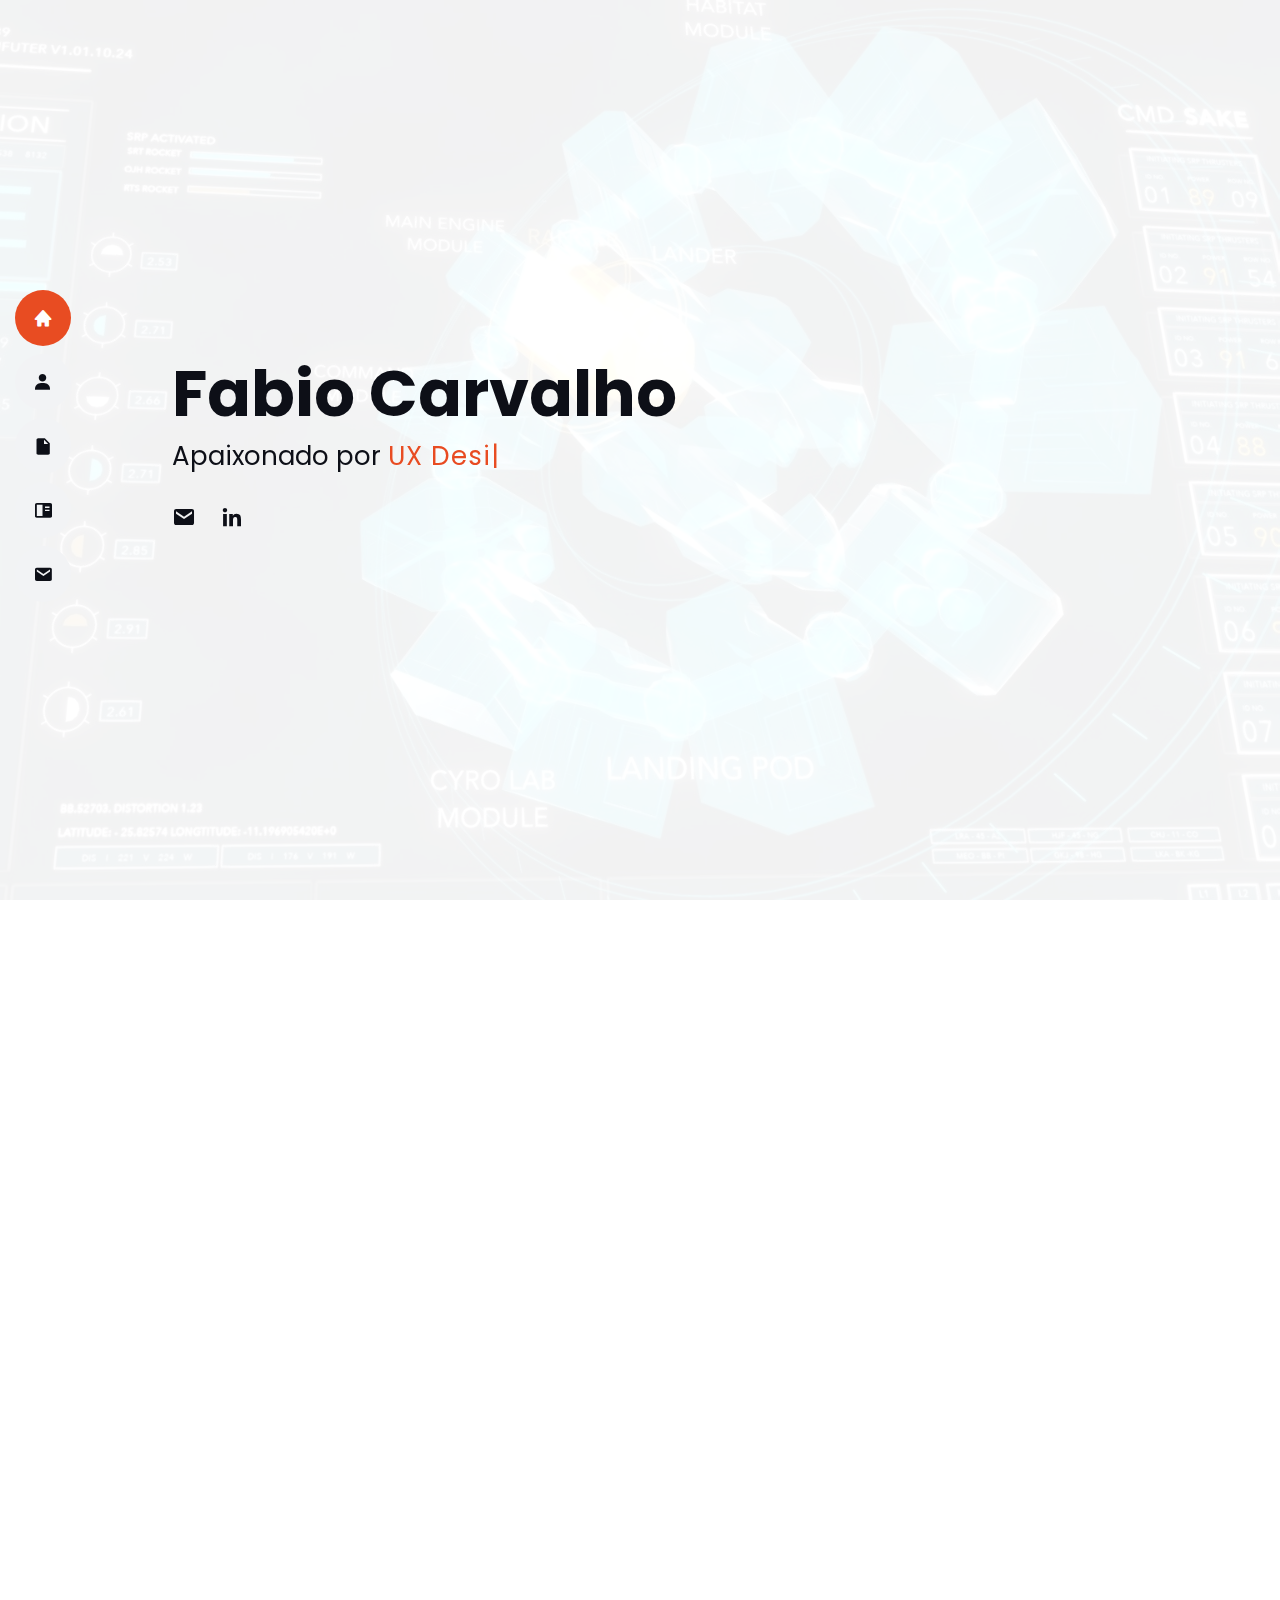
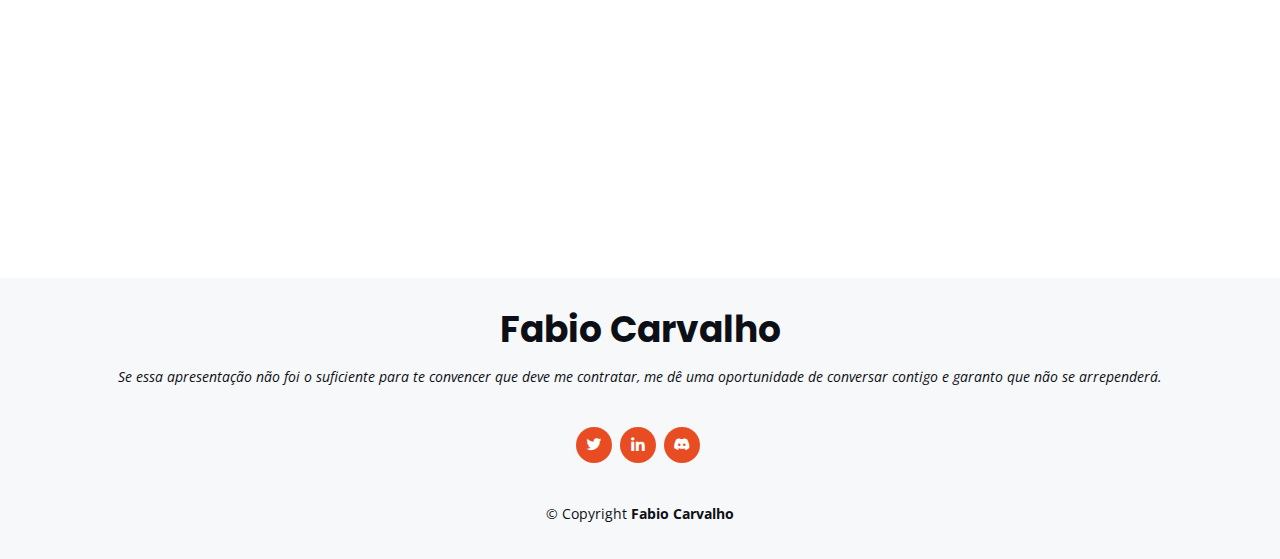
==== index.html @ 5e7b72d7 "Update 2" ====
<!DOCTYPE html>
<html lang="pt">

<head>
  <meta charset="utf-8">
  <meta content="width=device-width, initial-scale=1.0" name="viewport">

  <title>Portfolio - Fabio Carvalho</title>
  <meta content="" name="description">
  <meta content="" name="keywords">

  <!-- Favicons -->
  <link href="assets/img/favicon.png" rel="icon">

  <!-- Google Fonts -->
  <link href="https://fonts.googleapis.com/css?family=Open+Sans:300,300i,400,400i,600,600i,700,700i|Raleway:300,300i,400,400i,500,500i,600,600i,700,700i|Poppins:300,300i,400,400i,500,500i,600,600i,700,700i" rel="stylesheet">

  <!-- Vendor CSS Files -->
  <link href="assets/vendor/aos/aos.css" rel="stylesheet">
  <link href="assets/vendor/bootstrap/css/bootstrap.min.css" rel="stylesheet">
  <link href="assets/vendor/bootstrap-icons/bootstrap-icons.css" rel="stylesheet">
  <link href="assets/vendor/boxicons/css/boxicons.min.css" rel="stylesheet">
  <link href="assets/vendor/glightbox/css/glightbox.min.css" rel="stylesheet">
  <link href="assets/vendor/swiper/swiper-bundle.min.css" rel="stylesheet">
  <link href="assets/css/style.css" rel="stylesheet">
</head>

<body>

  <!-- ======= Mobile nav toggle button ======= -->
  <i class="bi bi-list mobile-nav-toggle d-lg-none"></i>
  <!-- ======= Header ======= -->
  <header id="header" class="d-flex flex-column justify-content-center">

    <nav id="navbar" class="navbar nav-menu">
      <ul>
        <li><a href="#hero" class="nav-link scrollto active"><i class='bx bxs-home'></i> <span>Home</span></a></li>
        <li><a href="#about" class="nav-link scrollto"><i class="bx bxs-user"></i> <span>Sobre mim</span></a></li>
        <li><a href="#resume" class="nav-link scrollto"><i class="bx bxs-file-blank"></i> <span>Resumo</span></a></li>
        <li><a href="#portfolio" class="nav-link scrollto"><i class="bx bxs-book-content"></i> <span>Portfolio</span></a></li>
        <li><a href="#contact" class="nav-link scrollto"><i class="bx bxs-envelope"></i> <span>Contato</span></a></li>
      </ul>
    </nav>

  </header>
  <!-- End Header -->

  <!-- ======= Hero Section ======= -->
  <section id="hero" class="d-flex flex-column justify-content-center">
    <div class="container" data-aos="zoom-in" data-aos-delay="100">
      <h1>Fabio Carvalho</h1>
      <p>Apaixonado por <span class="typed" data-typed-items="UX Design, UI Design, Web Design, Design"></span></p>
      <div class="social-links">
        <a href="mailto:fabio.carvalho8@fatec.sp.gov.br" target="_blank" class="mail"><i class='bx bxs-envelope' ></i></a>
        <a href="https://www.linkedin.com/in/fabiocarvajo/" target="_blank" class="linkedin"><i class="bx bxl-linkedin"></i></a>
      </div>
    </div>
  </section>
  <!-- End Hero -->

  <main id="main">

    <!-- ======= About Section ======= -->
    <section id="about" class="about">
      <div class="container" data-aos="fade-up">

        <div class="section-title">
          <h2>Sobre mim</h2>
          <img src="assets/img/profile.jpg" class="profile img-fluid rounded-circle" alt="">
          <p>Tenho 23 anos e sou apaixonado por tecnologia, esportes, esportes eletrônicos e viagens.</p>
        </div>

        <div class="row">
          <div class="col-lg-12 pt-4 pt-lg-0 content">
            <h3>UI/UX Designer & Web Designer.</h3>
            <p class="fst-italic">
              Profissional da área de UI/UX Design com 2 anos de experiência e 5 anos de experiência em Web Design.
            </p>
            <div class="row">
              <div class="col-lg-4">
                <ul>
                  <li><i class="bi bi-chevron-right"></i> <strong>Aniversário:</strong> <span>07 de setembro de 1999</span></li>
                  <li><i class="bi bi-chevron-right"></i> <strong>Website:</strong> <span>www.fabioac.com.br</span></li>
                  <li><i class="bi bi-chevron-right"></i> <strong>Telefone:</strong> <span>+55 13 98208-1352</span></li>
                  <li><i class="bi bi-chevron-right"></i> <strong>Cidade:</strong> <span>Santos, SP</span></li>
                </ul>
              </div>
              <div class="col-lg-4">
                <ul>
                  <li><i class="bi bi-chevron-right"></i> <strong>Idade:</strong> <span>23 anos</span></li>
                  <li><i class="bi bi-chevron-right"></i> <strong>Faculdade:</strong> <span>Análise e Desenvolvimento de Sistemas</span></li>
                  <li><i class="bi bi-chevron-right"></i> <strong>E-mail:</strong> <span>fabio.carvalho8@fatec.sp.gov.br</span></li>
                  <li><i class="bi bi-chevron-right"></i> <strong>Freelance:</strong> <span>Disponível</span></li>
                </ul>
              </div>
              <div class="col-lg-4">
                <ul>
                  <i class="bi bi-chevron-right"></i> <strong>Skills:</strong><span>HTML5, CSS3, Bootstrap, Comunicação Visual, Wireframing, Prototyping, Figma, Photoshop, Unreal Engine, Mockup, User flow, Usabilidade, Metodologias Ágeis.</span><br/><br/>
                  <i class="bi bi-chevron-right"></i> <strong>Soft Skills:</strong><span>Curioso, Empático, Comunicativo, Colaborador, Flexível.</span>
                </ul>
              </div>
            </div>
            <p>
              <b>Curiosidade:</b> Descobri muito cedo meu amor por internet e principalmente por prototipação, meus amigos me lembram até hoje das brincadeiras que fazíamos com papel e caneta onde eu desenhava painéis de jogos, djs e sites para imaginar um cenário onde estávamos no controle desses painéis.
            </p>
          </div>
        </div>

      </div>
    </section>
    <!-- End About Section -->

    <!-- ======= Resume Section ======= -->
    <section id="resume" class="resume">
      <div class="container" data-aos="fade-up">

        <div class="section-title">
          <h2>Resumo</h2>
          <p>Abaixo você verá meu resumo profissional de forma resumida. Mas claro que você pode ver ele de forma completa baixando meu currículo, ou até mesmo vendo a versão web que eu desenvolvi dele. A ideia era criar um site que simulasse um currículo sendo exibido na plataforma Word.</p>
          <button>Baixar Currículo</button><a href=""><i class='bx bx-desktop' ></i> Ver Versão Web</a>
        </div>

        <div class="row">
          <div class="col-lg-6">
            <h3 class="resume-title">Apresentação</h3>
            <div class="resume-item pb-0">
              <h4>Fabio Carvalho</h4>
              <p><em>Desejo atuar como UX/UI Designer em uma empresa onde eu possa participar de projetos cativantes em equipe, podendo agregar com a minha experiência e meu conhecimento na área.</em></p>
              <ul>
                <li>Santos, SP - Brasil</li>
                <li>+55 (13) 98208-1352</li>
                <li>fabio.carvalho8@fatec.sp.gov.br</li>
              </ul>
            </div>

            <h3 class="resume-title">Educação</h3>
            <div class="resume-item">
              <h4>Web Design</h4>
              <h5>2015 - 2018</h5>
              <p><em>Microcamp, Santos - SP</em></p>
              <p>Curso que me introduziu diversos tópicos na adolescência, como HTML, CSS, Photoshop, Javascript, PHP, MySQL e Illustrator. Cheguei a receber o certificado de Melhor Aluno do mês de Setembro de 2017.</p>
            </div>
            <div class="resume-item">
              <h4>Análise e Desenvolvimento de Sistemas</h4>
              <h5>CURSANDO</h5>
              <p><em>FATEC Rubens Lara, Santos - SP</em></p>
              <p>Realizei trabalhos interdisciplinares que foram selecionados para serem apresentados para a Oracle em duas ocasiões diferentes.</p>
            </div>
            <div class="resume-item">
              <h4>Certificado Profissional Google UX Design</h4>
              <h5>CURSANDO</h5>
              <p><em>Google Career Certificates, Coursera</em></p>
              <p>Programa de 6 meses que transmite a concepção de empatia com usuários, definindo as dificuldades e soluções para cada caso apresentado. Introduzindo fundamento de pesquisa de UX e design centrado no usuário, acessibilidade e design equitativo.</p>
            </div>
          </div>
          <div class="col-lg-6">
            <h3 class="resume-title">Experiência Profissional</h3>
            <div class="resume-item">
              <h4>Web Designer Freelancer</h4>
              <h5>2018 - Presente</h5>
              <p><em>Freelance para Empresas Regionais</em></p>
              <ul>
                <li>Projetar e desenvolver layouts atraentes e funcionais para os websites. Disponibilizando wireframes e protótipos iniciais para o cliente.</li>
                <li>Desenvolvimento front-end dos websites. Desenvolvendo a escrita do código HTML, CSS, JavaScript e aplicando os frameworks necessários. </li>
                <li>Desenvolver a responsividade do website utilizando Bootstrap e Media Queries para adaptar o layout e a interface do website, visando maior acessibilidade ao usuário.</li>
                <li>Atualizar o projeto, Redigir textos e fazer manutenções quando pré-acordado com o cliente.</li>
              </ul>
            </div>
            <div class="resume-item">
              <h4>UI/UX Design de Jogos</h4>
              <h5>2021 - 2023</h5>
              <p><em>Pro Soccer Online - Skywall Studios LLC, Estados Unidos</em></p>
              <ul>
                <li>Criar menus, sistemas de navegação e de interação entre o usuário e o jogo, visando dar acesso as principais funções e opções do jogo de forma interativa e atraente.</li>
                <li>Prototipar interfaces e GUIs seguindo conceitos de UX Design usando Figma e Photoshop.</li>
                <li>Participar da equipe de desenvolvimento, aplicando protótipos de interfaces para a interface final pela Unreal Engine.</li>
                <li>Realizei pesquisas com usuários para receber insights sobre suas dores e necessidades, além de fazer análise da concorrência, análise da jornada do usuário e testes de usabilidade.</li>
              </ul>
            </div>
          </div>
        </div>

      </div>
    </section>
    <!-- End Resume Section -->

    <!-- ======= Portfolio Section ======= -->
    <section id="portfolio" class="portfolio section-bg">
      <div class="container" data-aos="fade-up">

        <div class="section-title">
          <h2>Portfolio</h2>
          <p>Abaixo estão alguns dos meus principais projetos desenvolvidos na área de UI/UX Design e Web Design recentemente.</p>
        </div>

        <div class="row">
          <div class="col-lg-12 d-flex justify-content-center" data-aos="fade-up" data-aos-delay="100">
            <ul id="portfolio-flters">
              <li data-filter="*" class="filter-active">Todos</li>
              <li data-filter=".filter-web">Freela</li>
              <li data-filter=".filter-game">Jogos</li>
              <li data-filter=".filter-project">Projetos</li>
            </ul>
          </div>
        </div>

        <div class="row portfolio-container" data-aos="fade-up" data-aos-delay="200">

          <div class="col-lg-4 col-md-6 portfolio-item filter-project">
            <div class="portfolio-wrap">
              <img src="assets/img/portfolio/wise.png" class="img-fluid" alt="">
              <div class="portfolio-info">
                <h4>Wise Your Fit</h4>
                <p>Projeto de Faculdade</p>
                <div class="portfolio-links">
                  <a href="assets/img/portfolio/wise.png" data-gallery="portfolioGallery" class="portfolio-lightbox" title="<b>Wise Your Fit</b><br/> Projeto de aplicativo de academia inteligente selecionado para ser apresentado para a Oracle."><i class="bx bx-plus"></i></a>
                  <a href="portfolio-details.html" class="portfolio-details-lightbox" data-glightbox="type: external" title="Portfolio Details"><i class="bx bx-link"></i></a>
                </div>
              </div>
            </div>
          </div>

          <div class="col-lg-4 col-md-6 portfolio-item filter-web">
            <div class="portfolio-wrap">
              <img src="assets/img/portfolio/empoliga.png" class="img-fluid" alt="">
              <div class="portfolio-info">
                <h4>Empoliga</h4>
                <p>Websites</p>
                <div class="portfolio-links">
                  <a href="assets/img/portfolio/empoliga.png" data-gallery="portfolioGallery" class="portfolio-lightbox" title="<b>Empoliga</b><br/> Website freela para campeonatos semi-profissionais de League of Legends."><i class="bx bx-plus"></i></a>
                  <a href="wise.html" class="portfolio-details-lightbox" data-glightbox="type: external" title="Portfolio Details"><i class="bx bx-link"></i></a>
                </div>
              </div>
            </div>
          </div>

          <div class="col-lg-4 col-md-6 portfolio-item filter-project">
            <div class="portfolio-wrap">
              <img src="assets/img/portfolio/sdl.png" class="img-fluid" alt="">
              <div class="portfolio-info">
                <h4>Seleção de Lendas</h4>
                <p>Projeto Pessoal</p>
                <div class="portfolio-links">
                  <a href="assets/img/portfolio/sdl.png" data-gallery="portfolioGallery" class="portfolio-lightbox" title="<b>Seleção de Lendas</b><br/> BOT para Discord de cards colecionáveis de League of Legends."><i class="bx bx-plus"></i></a>
                  <a href="portfolio-details.html" class="portfolio-details-lightbox" data-glightbox="type: external" title="Portfolio Details"><i class="bx bx-link"></i></a>
                </div>
              </div>
            </div>
          </div>

          <div class="col-lg-4 col-md-6 portfolio-item filter-web">
            <div class="portfolio-wrap">
              <img src="assets/img/portfolio/cavallaro.png" class="img-fluid" alt="">
              <div class="portfolio-info">
                <h4>Cavallaro Studio</h4>
                <p>Websites</p>
                <div class="portfolio-links">
                  <a href="assets/img/portfolio/cavallaro.png" data-gallery="portfolioGallery" class="portfolio-lightbox" title="<b>Cavallaro Studio</b><br/> Website desenvolvido para estúdio de tatuagem profissional e conceituado na cidade de Santos."><i class="bx bx-plus"></i></a>
                  <a href="portfolio-details.html" class="portfolio-details-lightbox" data-glightbox="type: external" title="Portfolio Details"><i class="bx bx-link"></i></a>
                </div>
              </div>
            </div>
          </div>

          <div class="col-lg-4 col-md-6 portfolio-item filter-game">
            <div class="portfolio-wrap">
              <img src="assets/img/portfolio/pso.png" class="img-fluid" alt="">
              <div class="portfolio-info">
                <h4>Pro Soccer Online</h4>
                <p>Skywall Studios LLC</p>
                <div class="portfolio-links">
                  <a href="assets/img/portfolio/pso.png" data-gallery="portfolioGallery" class="portfolio-lightbox" title="<b>Pro Soccer Online</b><br/> Design de interfaces voltado ao usuário para o jogo Pro Soccer Online da empresa Skywall Studios LLC aplicados diretamente na Unreal Engine. Além também de website, protótipos e pesquisas."><i class="bx bx-plus"></i></a>
                  <a href="portfolio-details.html" class="portfolio-details-lightbox" data-glightbox="type: external" title="Portfolio Details"><i class="bx bx-link"></i></a>
                </div>
              </div>
            </div>
          </div>

          <div class="col-lg-4 col-md-6 portfolio-item filter-project">
            <div class="portfolio-wrap">
              <img src="assets/img/portfolio/write.png" class="img-fluid" alt="">
              <div class="portfolio-info">
                <h4>Write A Class</h4>
                <p>Projeto de Faculdade</p>
                <div class="portfolio-links">
                  <a href="assets/img/portfolio/write.png" data-gallery="portfolioGallery" class="portfolio-lightbox" title="<b>Write A Class</b><br/> Plataforma de ensino online desenvolvida para apresentar como Trabalho de Conclusão da Faculdade. Responsável por todo o Web Design, Front End e prototipação."><i class="bx bx-plus"></i></a>
                  <a href="portfolio-details.html" class="portfolio-details-lightbox" data-glightbox="type: external" title="Portfolio Details"><i class="bx bx-link"></i></a>
                </div>
              </div>
            </div>
          </div>

          <div class="col-lg-4 col-md-6 portfolio-item filter-project filter-game filter-project">
            <div class="portfolio-wrap">
              <img src="assets/img/portfolio/touch.png" class="img-fluid" alt="">
              <div class="portfolio-info">
                <h4>Touch</h4>
                <p>Projeto Pessoal</p>
                <div class="portfolio-links">
                  <a href="assets/img/portfolio/touch.png" data-gallery="portfolioGallery" class="portfolio-lightbox" title="<b>Touch</b><br/> Jogo sendo desenvolvido com amigos. Atualmente desenvolvendo protótipos de interfaces para um jogo mobile."><i class="bx bx-plus"></i></a>
                  <a href="portfolio-details.html" class="portfolio-details-lightbox" data-glightbox="type: external" title="Portfolio Details"><i class="bx bx-link"></i></a>
                </div>
              </div>
            </div>
          </div>

        </div>

      </div>
    </section>
    <!-- End Portfolio Section -->

    <!-- ======= Contact Section ======= -->
    <section id="contact" class="contact">
      <div class="container" data-aos="fade-up">

        <div class="section-title">
          <h2>Entre em Contato</h2>
        </div>

        <div class="row mt-1">

          <div class="col-lg-4">
            <div class="info">
              <div class="address">
                <i class="bi bi-geo-alt"></i>
                <h4>Localização:</h4>
                <p>Santos, SP - Brasil</p>
              </div>

              <div class="email">
                <i class="bi bi-envelope"></i>
                <h4>Email:</h4>
                <p>fabio.carvalho8@fatec.sp.gov.br</p>
              </div>

              <div class="phone">
                <i class="bi bi-phone"></i>
                <h4>Telefone:</h4>
                <p>+55 (13) 98208-1352</p>
              </div>

            </div>

          </div>

          <div class="col-lg-8 mt-5 mt-lg-0">

            <form action="forms/contact.php" method="post" role="form" class="php-email-form">
              <div class="row">
                <div class="col-md-6 form-group">
                  <input type="text" name="name" class="form-control" id="name" placeholder="Seu nome" required>
                </div>
                <div class="col-md-6 form-group mt-3 mt-md-0">
                  <input type="email" class="form-control" name="email" id="email" placeholder="Seu e-mail" required>
              </div>
              <div class="form-group mt-3">
                <input type="text" class="form-control" name="subject" id="subject" placeholder="Título do e-mail" required>
              </div>
              <div class="form-group mt-3">
                <textarea class="form-control" name="message" rows="5" placeholder="Me conta ai vai! Sobre o que quer falar?" required></textarea>
              </div>
              <div class="my-3">
                <div class="loading">Carregando</div>
                <div class="error-message"></div>
                <div class="sent-message">Seu e-mail foi enviado! Obrigado <i class="bx bxs-heart color"></i></div>
              </div>
              <div class="text-center"><button type="submit">Enviar Mensagem</button></div>
            </form>

          </div>

        </div>

      </div>
    </section><!-- End Contact Section -->

  </main><!-- End #main -->

  <!-- ======= Footer ======= -->
  <footer id="footer">
    <div class="container">
      <h3>Fabio Carvalho</h3>
      <p>Se essa apresentação não foi o suficiente para te convencer que deve me contratar, me dê uma oportunidade de conversar contigo e garanto que não se arrependerá.</p>
      <div class="social-links">
        <a href="#" class="twitter"><i class="bx bxl-twitter"></i></a>
        <a href="#" class="linkedin"><i class="bx bxl-linkedin"></i></a>
        <a href="#" class="linkedin"><i class="bx bxl-discord-alt"></i></a>
      </div>
      <div class="copyright">
        &copy; Copyright <strong><span>Fabio Carvalho</span></strong>
      </div>
    </div>
  </footer><!-- End Footer -->

  <div id="preloader"></div>
  <a href="#" class="back-to-top d-flex align-items-center justify-content-center"><i class="bi bi-arrow-up-short"></i></a>

  <!-- Vendor JS Files -->
  <script src="assets/vendor/purecounter/purecounter_vanilla.js"></script>
  <script src="assets/vendor/aos/aos.js"></script>
  <script src="assets/vendor/bootstrap/js/bootstrap.bundle.min.js"></script>
  <script src="assets/vendor/glightbox/js/glightbox.min.js"></script>
  <script src="assets/vendor/isotope-layout/isotope.pkgd.min.js"></script>
  <script src="assets/vendor/swiper/swiper-bundle.min.js"></script>
  <script src="assets/vendor/typed.js/typed.umd.js"></script>
  <script src="assets/vendor/waypoints/noframework.waypoints.js"></script>
  <script src="assets/vendor/php-email-form/validate.js"></script>

  <!-- Template Main JS File -->
  <script src="assets/js/main.js"></script>

</body>

</html>
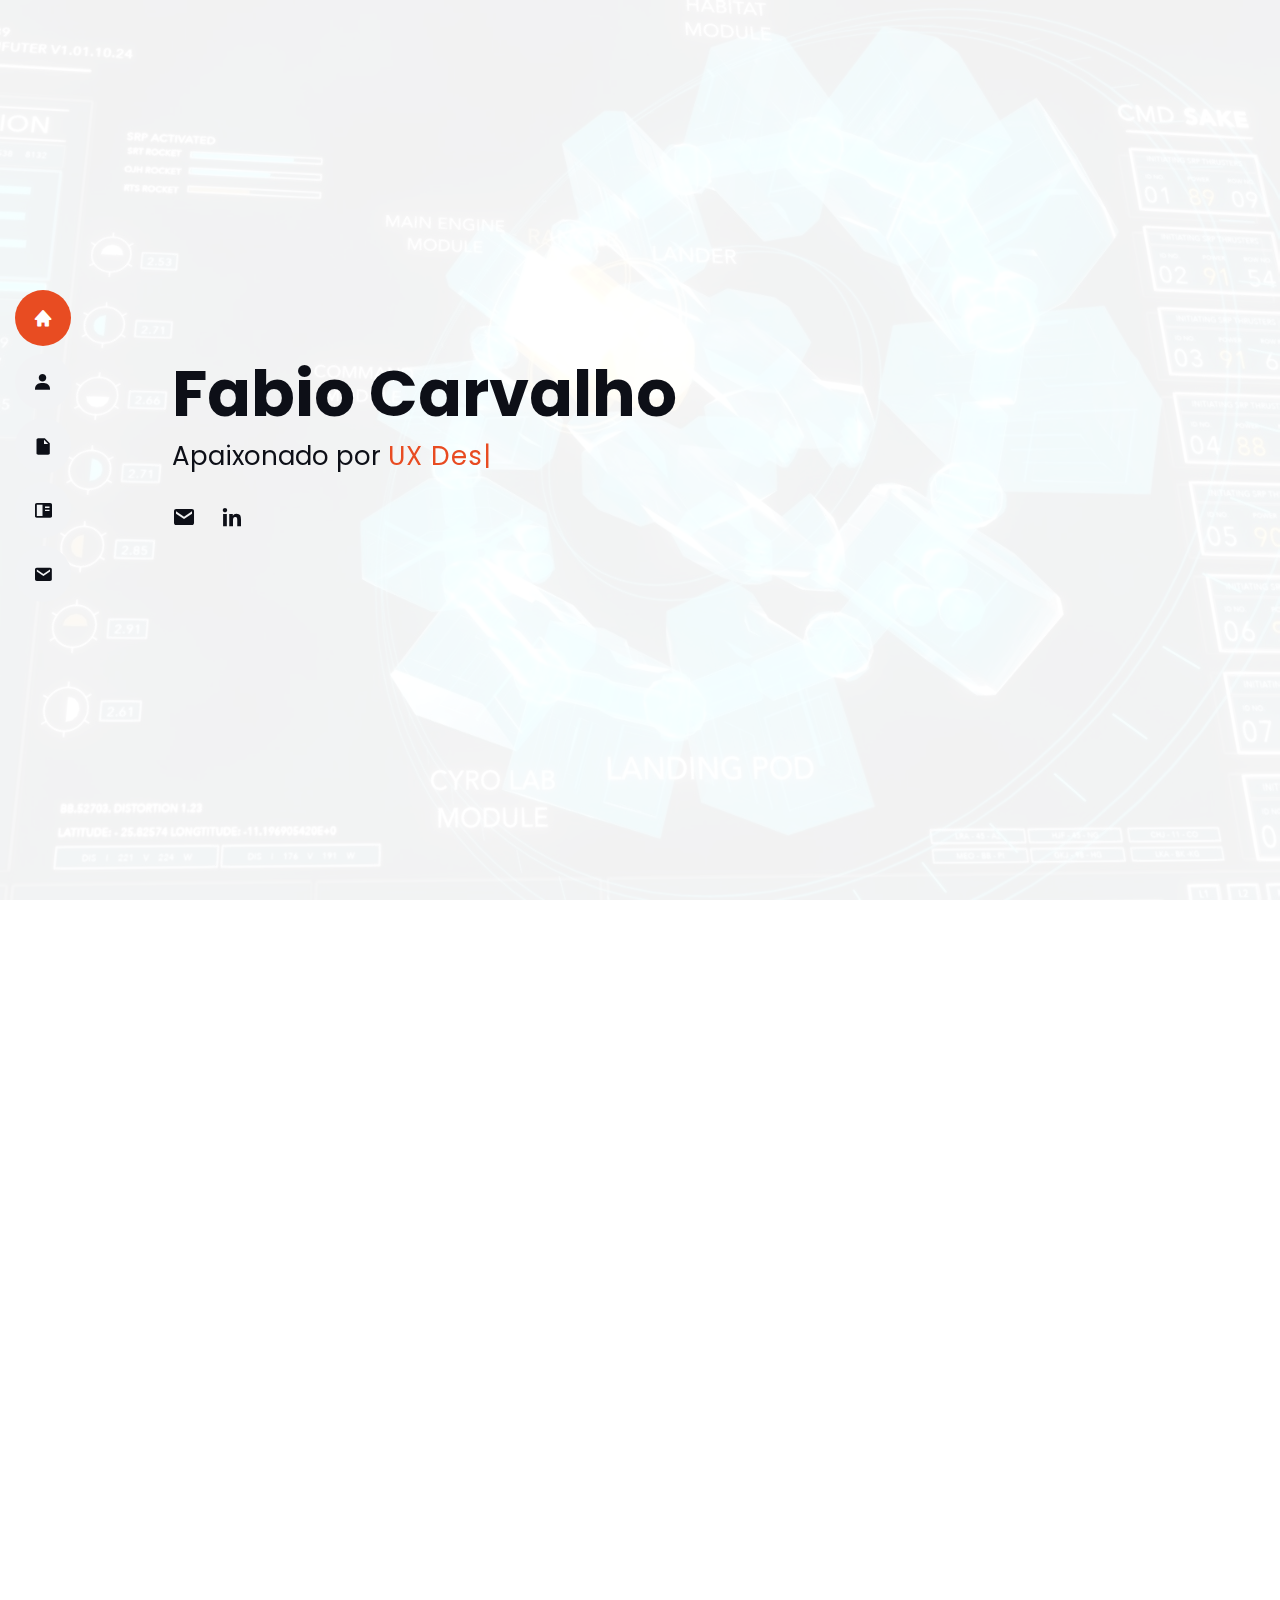
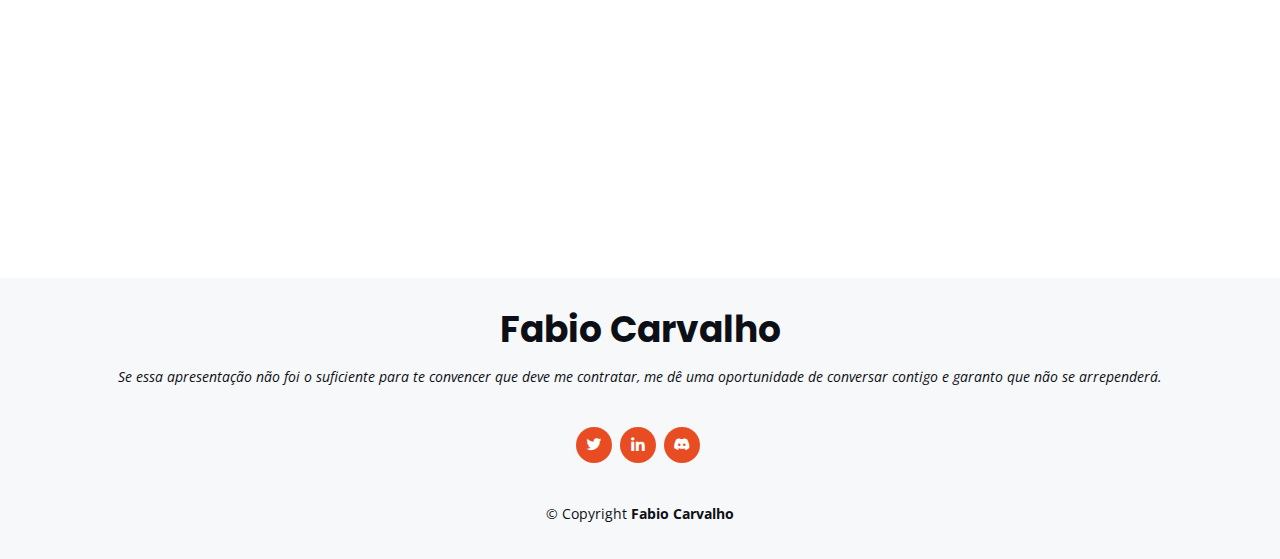
==== commit d40da3b1: "Update 3" ====
--- a/index.html
+++ b/index.html
@@ -214,7 +214,7 @@
                 <p>Projeto de Faculdade</p>
                 <div class="portfolio-links">
                   <a href="assets/img/portfolio/wise.png" data-gallery="portfolioGallery" class="portfolio-lightbox" title="<b>Wise Your Fit</b><br/> Projeto de aplicativo de academia inteligente selecionado para ser apresentado para a Oracle."><i class="bx bx-plus"></i></a>
-                  <a href="portfolio-details.html" class="portfolio-details-lightbox" data-glightbox="type: external" title="Portfolio Details"><i class="bx bx-link"></i></a>
+                  <a href="wise.html" class="portfolio-details-lightbox" data-glightbox="type: external" title="Portfolio Details"><i class="bx bx-link"></i></a>
                 </div>
               </div>
             </div>
@@ -242,7 +242,7 @@
                 <p>Projeto Pessoal</p>
                 <div class="portfolio-links">
                   <a href="assets/img/portfolio/sdl.png" data-gallery="portfolioGallery" class="portfolio-lightbox" title="<b>Seleção de Lendas</b><br/> BOT para Discord de cards colecionáveis de League of Legends."><i class="bx bx-plus"></i></a>
-                  <a href="portfolio-details.html" class="portfolio-details-lightbox" data-glightbox="type: external" title="Portfolio Details"><i class="bx bx-link"></i></a>
+                  <a href="sdl.html" class="portfolio-details-lightbox" data-glightbox="type: external" title="Portfolio Details"><i class="bx bx-link"></i></a>
                 </div>
               </div>
             </div>
@@ -256,7 +256,7 @@
                 <p>Websites</p>
                 <div class="portfolio-links">
                   <a href="assets/img/portfolio/cavallaro.png" data-gallery="portfolioGallery" class="portfolio-lightbox" title="<b>Cavallaro Studio</b><br/> Website desenvolvido para estúdio de tatuagem profissional e conceituado na cidade de Santos."><i class="bx bx-plus"></i></a>
-                  <a href="portfolio-details.html" class="portfolio-details-lightbox" data-glightbox="type: external" title="Portfolio Details"><i class="bx bx-link"></i></a>
+                  <a href="sdl.html" class="portfolio-details-lightbox" data-glightbox="type: external" title="Portfolio Details"><i class="bx bx-link"></i></a>
                 </div>
               </div>
             </div>
@@ -270,7 +270,7 @@
                 <p>Skywall Studios LLC</p>
                 <div class="portfolio-links">
                   <a href="assets/img/portfolio/pso.png" data-gallery="portfolioGallery" class="portfolio-lightbox" title="<b>Pro Soccer Online</b><br/> Design de interfaces voltado ao usuário para o jogo Pro Soccer Online da empresa Skywall Studios LLC aplicados diretamente na Unreal Engine. Além também de website, protótipos e pesquisas."><i class="bx bx-plus"></i></a>
-                  <a href="portfolio-details.html" class="portfolio-details-lightbox" data-glightbox="type: external" title="Portfolio Details"><i class="bx bx-link"></i></a>
+                  <a href="pso.html" class="portfolio-details-lightbox" data-glightbox="type: external" title="Portfolio Details"><i class="bx bx-link"></i></a>
                 </div>
               </div>
             </div>
@@ -284,7 +284,7 @@
                 <p>Projeto de Faculdade</p>
                 <div class="portfolio-links">
                   <a href="assets/img/portfolio/write.png" data-gallery="portfolioGallery" class="portfolio-lightbox" title="<b>Write A Class</b><br/> Plataforma de ensino online desenvolvida para apresentar como Trabalho de Conclusão da Faculdade. Responsável por todo o Web Design, Front End e prototipação."><i class="bx bx-plus"></i></a>
-                  <a href="portfolio-details.html" class="portfolio-details-lightbox" data-glightbox="type: external" title="Portfolio Details"><i class="bx bx-link"></i></a>
+                  <a href="write.html" class="portfolio-details-lightbox" data-glightbox="type: external" title="Portfolio Details"><i class="bx bx-link"></i></a>
                 </div>
               </div>
             </div>
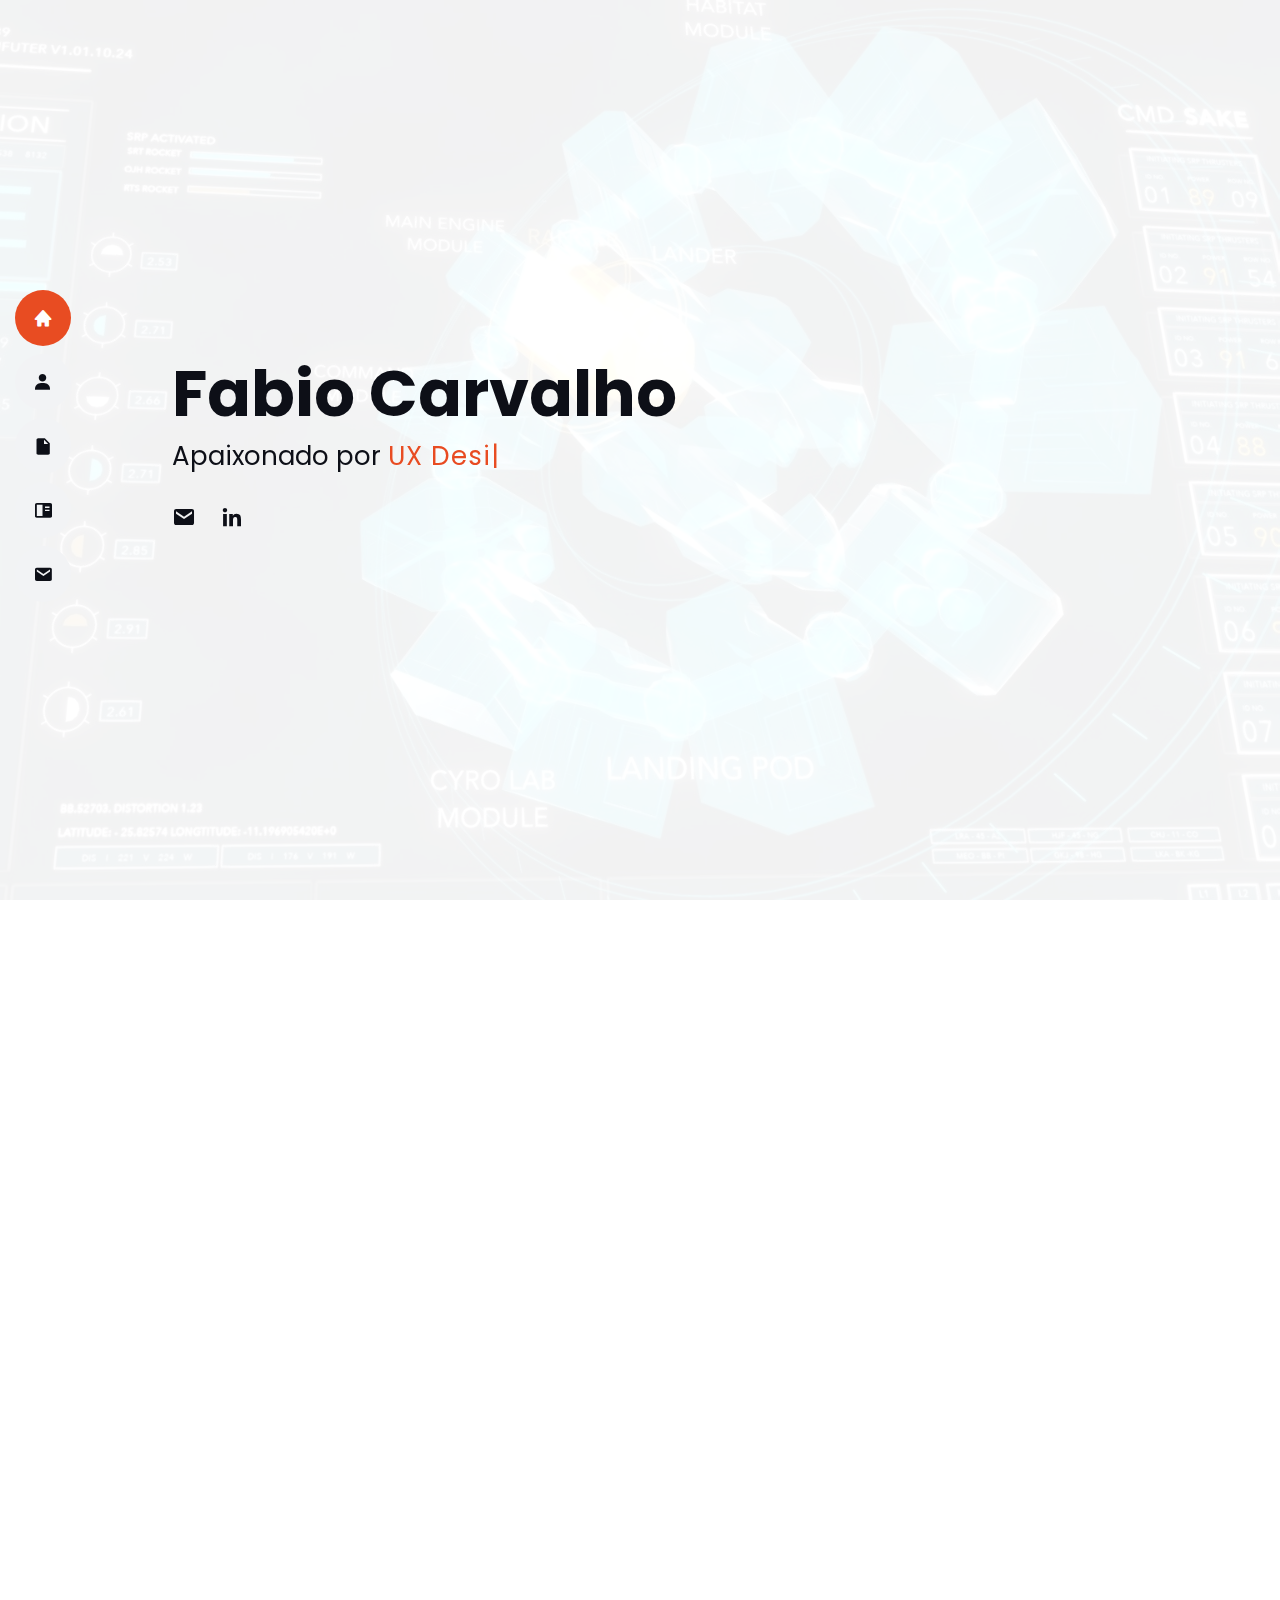
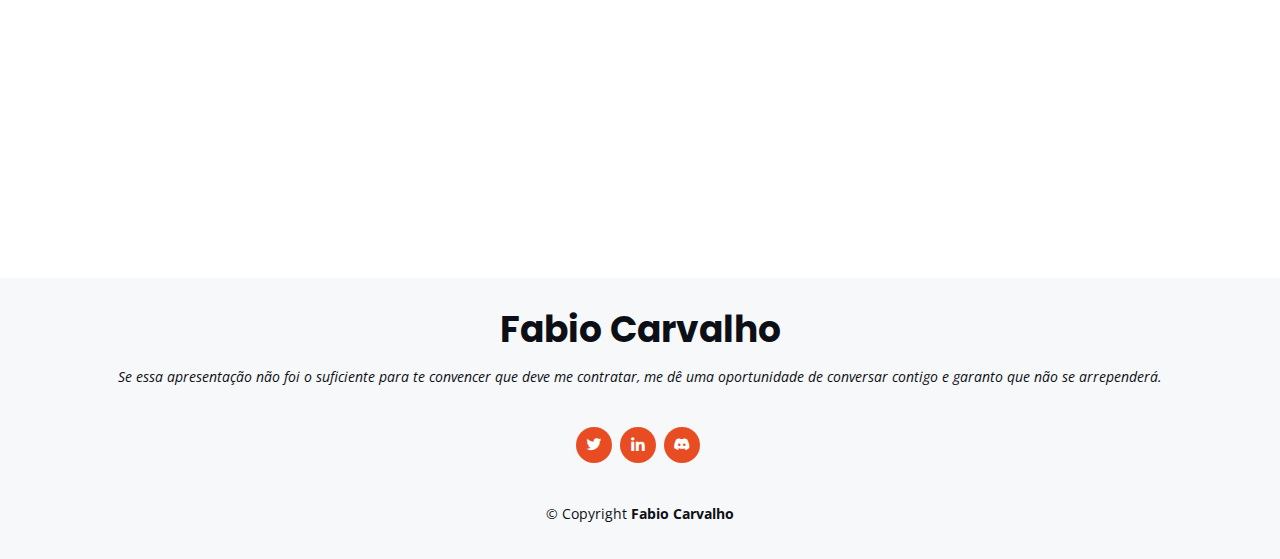
==== commit ef94a84a: "Update 4" ====
--- a/index.html
+++ b/index.html
@@ -116,8 +116,8 @@
 
         <div class="section-title">
           <h2>Resumo</h2>
-          <p>Abaixo você verá meu resumo profissional de forma resumida. Mas claro que você pode ver ele de forma completa baixando meu currículo, ou até mesmo vendo a versão web que eu desenvolvi dele. A ideia era criar um site que simulasse um currículo sendo exibido na plataforma Word.</p>
-          <button>Baixar Currículo</button><a href=""><i class='bx bx-desktop' ></i> Ver Versão Web</a>
+          <p>Abaixo você verá meu resumo profissional. Mas claro que você pode ver ele de forma completa baixando meu currículo, ou até mesmo vendo a versão web que eu desenvolvi dele. A ideia era criar um site que simulasse um currículo sendo exibido na plataforma Word.</p>
+          <a href="Curriculo.pdf" download="Currículo"></a><button>Baixar Currículo</button></a><a href="Curriculo.pdf"><i class='bx bx-desktop' ></i> Ver Versão Web</a>
         </div>
 
         <div class="row">
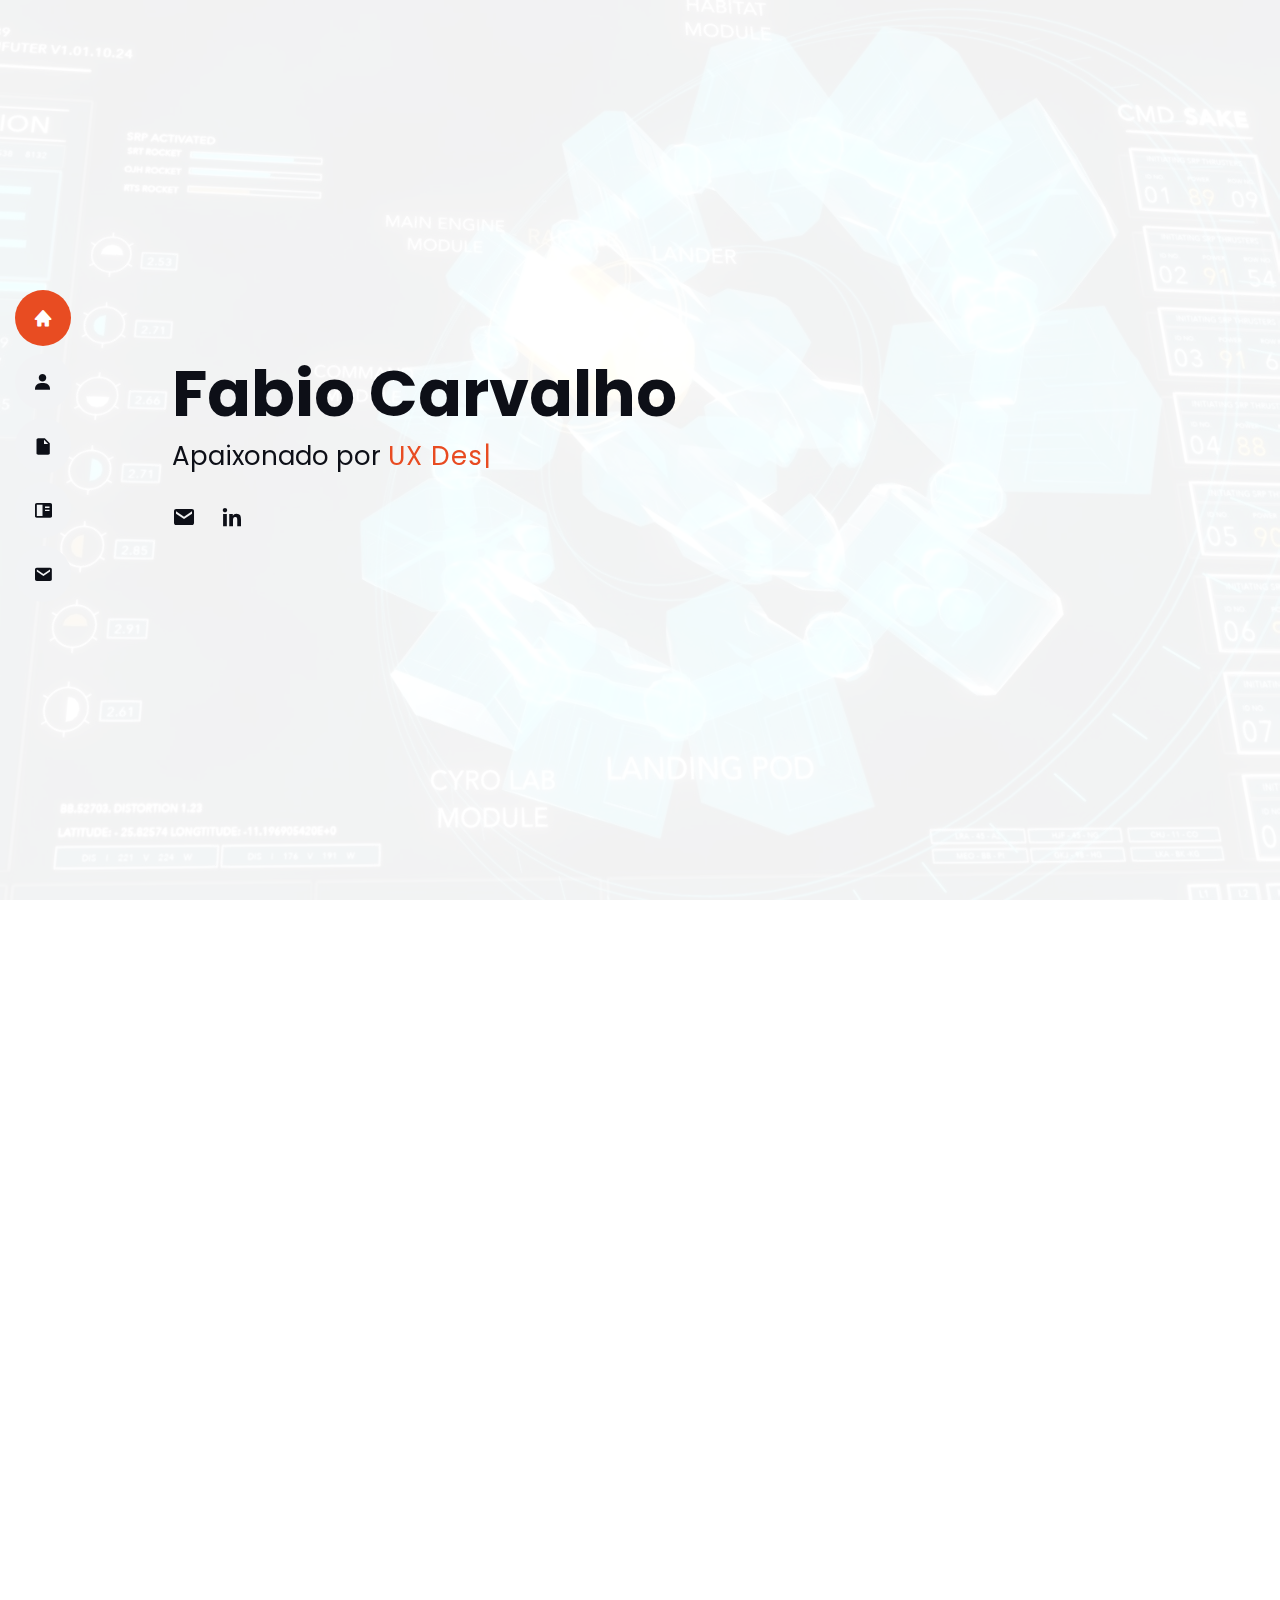
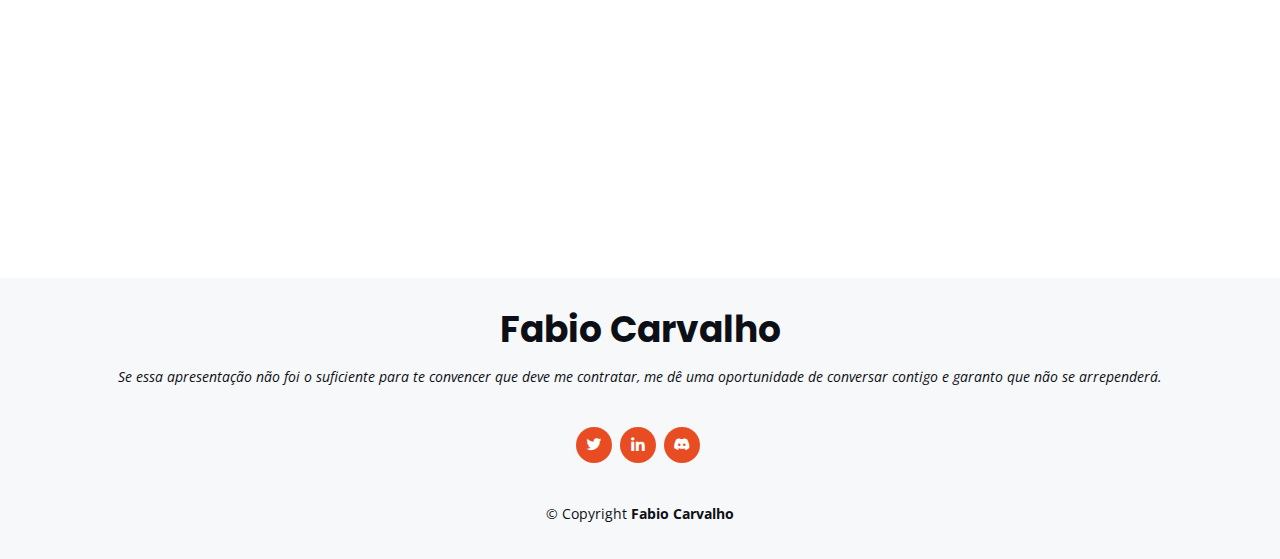
==== commit dcce52a8: "Update index.html" ====
--- a/index.html
+++ b/index.html
@@ -117,7 +117,7 @@
         <div class="section-title">
           <h2>Resumo</h2>
           <p>Abaixo você verá meu resumo profissional. Mas claro que você pode ver ele de forma completa baixando meu currículo, ou até mesmo vendo a versão web que eu desenvolvi dele. A ideia era criar um site que simulasse um currículo sendo exibido na plataforma Word.</p>
-          <a href="Curriculo.pdf" download="Currículo"></a><button>Baixar Currículo</button></a><a href="Curriculo.pdf"><i class='bx bx-desktop' ></i> Ver Versão Web</a>
+          <a href="Curriculo.pdf" download></a><button>Baixar Currículo</button></a><a href="Curriculo.pdf"><i class='bx bx-desktop' ></i> Ver Versão Web</a>
         </div>
 
         <div class="row">
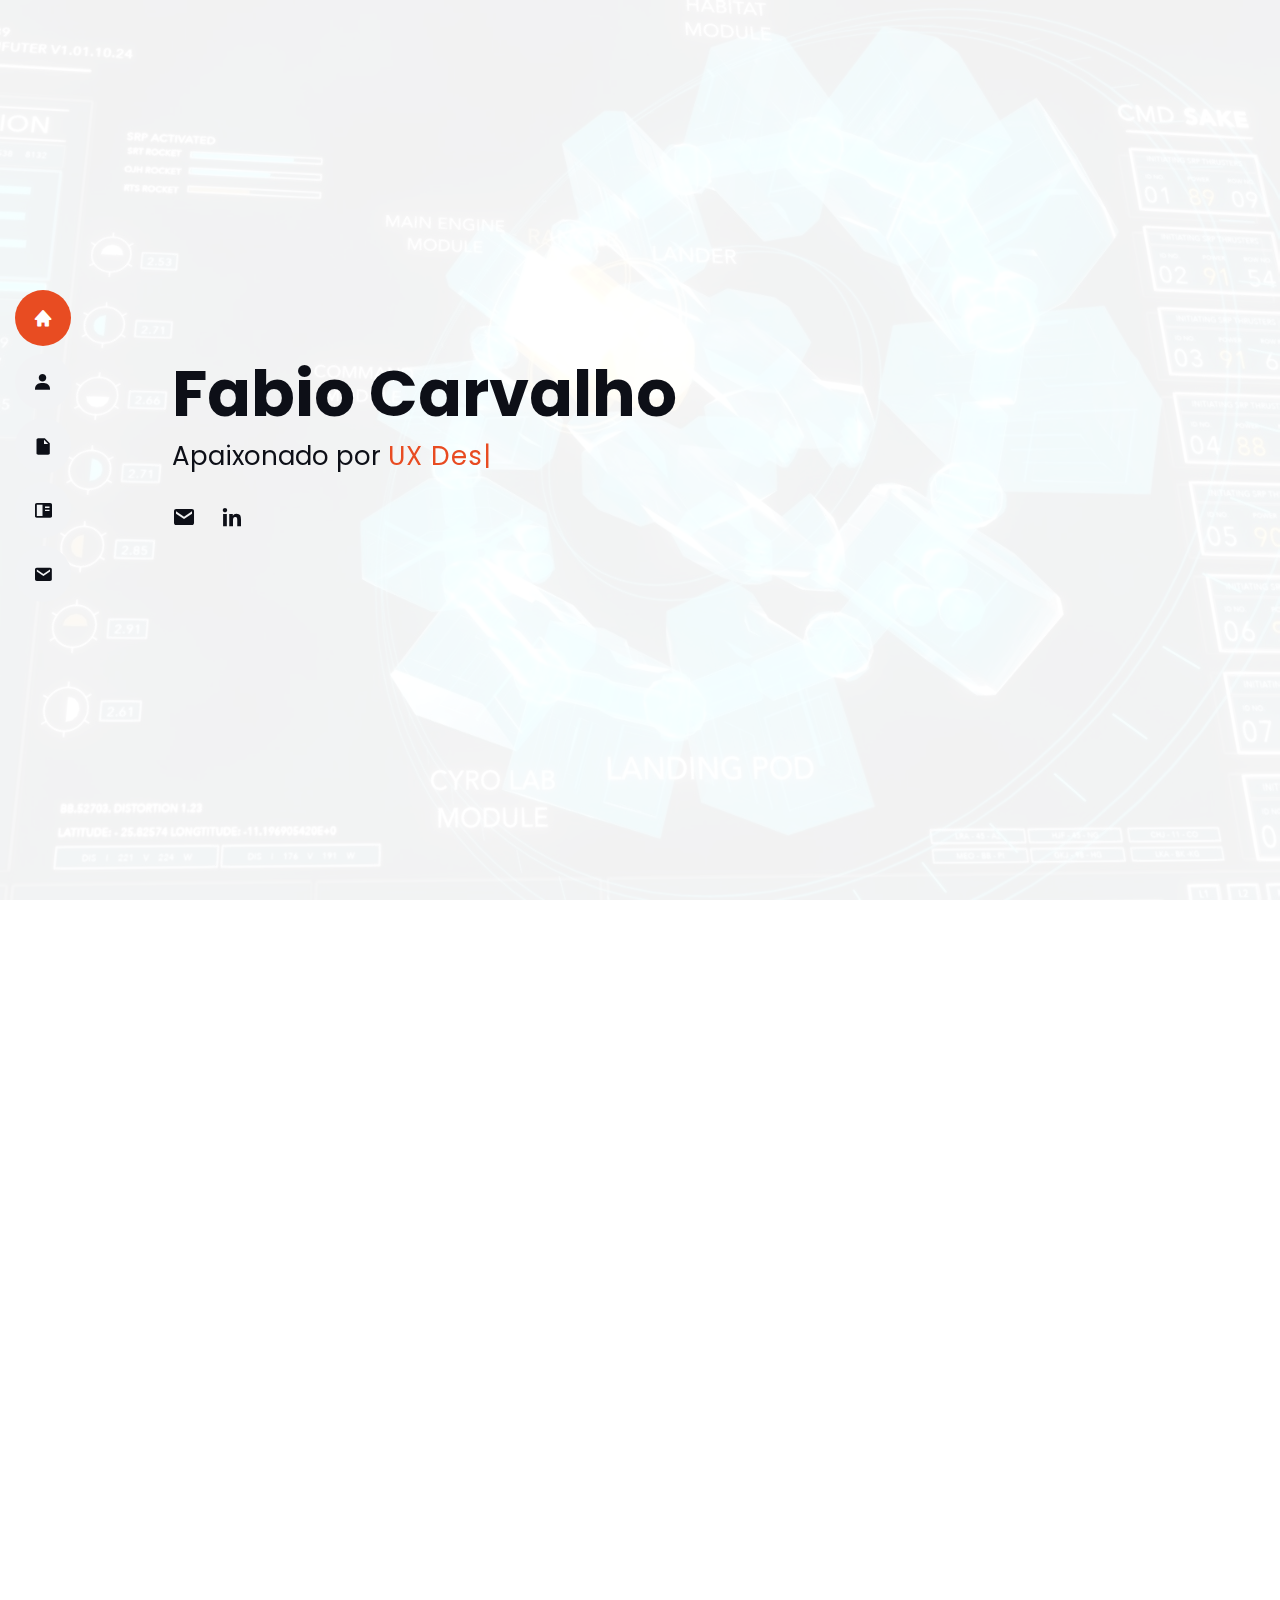
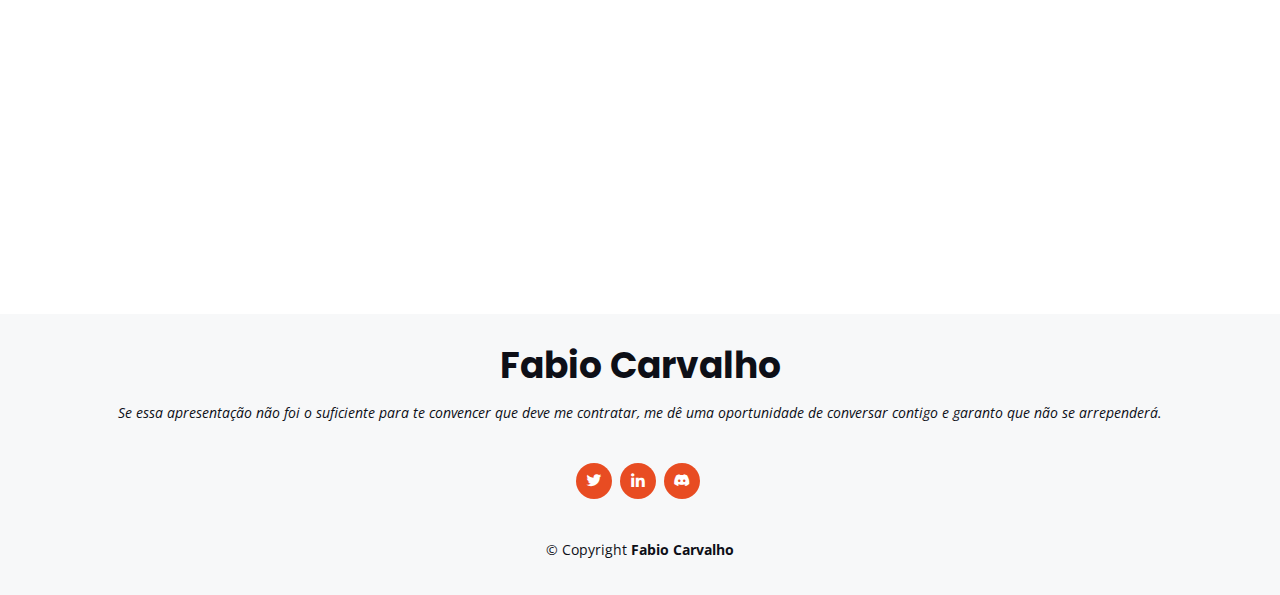
==== commit e93e632e: "Update 7" ====
--- a/index.html
+++ b/index.html
@@ -117,7 +117,7 @@
         <div class="section-title">
           <h2>Resumo</h2>
           <p>Abaixo você verá meu resumo profissional. Mas claro que você pode ver ele de forma completa baixando meu currículo, ou até mesmo vendo a versão web que eu desenvolvi dele. A ideia era criar um site que simulasse um currículo sendo exibido na plataforma Word.</p>
-          <a href="Curriculo.pdf" download></a><button>Baixar Currículo</button></a><a href="Curriculo.pdf"><i class='bx bx-desktop' ></i> Ver Versão Web</a>
+          <a href="Curriculo.pdf" download target="_blank"><button>Baixar Currículo</button></a><a href="Curriculo.pdf" target="_blank"><i class='bx bx-desktop' ></i> Ver Versão Web</a>
         </div>
 
         <div class="row">
@@ -208,6 +208,48 @@
 
           <div class="col-lg-4 col-md-6 portfolio-item filter-project">
             <div class="portfolio-wrap">
+              <img src="assets/img/portfolio/write.png" class="img-fluid" alt="">
+              <div class="portfolio-info">
+                <h4>Write A Class</h4>
+                <p>Projeto de Faculdade</p>
+                <div class="portfolio-links">
+                  <a href="assets/img/portfolio/write.png" data-gallery="portfolioGallery" class="portfolio-lightbox" title="<b>Write A Class</b><br/> Plataforma de ensino online desenvolvida para apresentar como Trabalho de Conclusão da Faculdade. Responsável por todo o Web Design, Front End e prototipação."><i class="bx bx-plus"></i></a>
+                  <a href="write.html" class="portfolio-details-lightbox" data-glightbox="type: external" title="Portfolio Details"><i class="bx bx-link"></i></a>
+                </div>
+              </div>
+            </div>
+          </div>
+
+          <div class="col-lg-4 col-md-6 portfolio-item filter-game">
+            <div class="portfolio-wrap">
+              <img src="assets/img/portfolio/pso.png" class="img-fluid" alt="">
+              <div class="portfolio-info">
+                <h4>Pro Soccer Online</h4>
+                <p>Skywall Studios LLC</p>
+                <div class="portfolio-links">
+                  <a href="assets/img/portfolio/pso.png" data-gallery="portfolioGallery" class="portfolio-lightbox" title="<b>Pro Soccer Online</b><br/> Design de interfaces voltado ao usuário para o jogo Pro Soccer Online da empresa Skywall Studios LLC aplicados diretamente na Unreal Engine. Além também de website, protótipos e pesquisas."><i class="bx bx-plus"></i></a>
+                  <a href="pso.html" class="portfolio-details-lightbox" data-glightbox="type: external" title="Portfolio Details"><i class="bx bx-link"></i></a>
+                </div>
+              </div>
+            </div>
+          </div>
+
+          <div class="col-lg-4 col-md-6 portfolio-item filter-project filter-game filter-project">
+            <div class="portfolio-wrap">
+              <img src="assets/img/portfolio/touch.png" class="img-fluid" alt="">
+              <div class="portfolio-info">
+                <h4>Touch</h4>
+                <p>Projeto Pessoal</p>
+                <div class="portfolio-links">
+                  <a href="assets/img/portfolio/touch.png" data-gallery="portfolioGallery" class="portfolio-lightbox" title="<b>Touch</b><br/> Jogo sendo desenvolvido com amigos. Atualmente desenvolvendo protótipos de interfaces para um jogo mobile."><i class="bx bx-plus"></i></a>
+                  <a href="touch.html" class="portfolio-details-lightbox" data-glightbox="type: external" title="Portfolio Details"><i class="bx bx-link"></i></a>
+                </div>
+              </div>
+            </div>
+          </div>
+
+          <div class="col-lg-4 col-md-6 portfolio-item filter-project">
+            <div class="portfolio-wrap">
               <img src="assets/img/portfolio/wise.png" class="img-fluid" alt="">
               <div class="portfolio-info">
                 <h4>Wise Your Fit</h4>
@@ -228,7 +270,6 @@
                 <p>Websites</p>
                 <div class="portfolio-links">
                   <a href="assets/img/portfolio/empoliga.png" data-gallery="portfolioGallery" class="portfolio-lightbox" title="<b>Empoliga</b><br/> Website freela para campeonatos semi-profissionais de League of Legends."><i class="bx bx-plus"></i></a>
-                  <a href="wise.html" class="portfolio-details-lightbox" data-glightbox="type: external" title="Portfolio Details"><i class="bx bx-link"></i></a>
                 </div>
               </div>
             </div>
@@ -256,49 +297,6 @@
                 <p>Websites</p>
                 <div class="portfolio-links">
                   <a href="assets/img/portfolio/cavallaro.png" data-gallery="portfolioGallery" class="portfolio-lightbox" title="<b>Cavallaro Studio</b><br/> Website desenvolvido para estúdio de tatuagem profissional e conceituado na cidade de Santos."><i class="bx bx-plus"></i></a>
-                  <a href="sdl.html" class="portfolio-details-lightbox" data-glightbox="type: external" title="Portfolio Details"><i class="bx bx-link"></i></a>
-                </div>
-              </div>
-            </div>
-          </div>
-
-          <div class="col-lg-4 col-md-6 portfolio-item filter-game">
-            <div class="portfolio-wrap">
-              <img src="assets/img/portfolio/pso.png" class="img-fluid" alt="">
-              <div class="portfolio-info">
-                <h4>Pro Soccer Online</h4>
-                <p>Skywall Studios LLC</p>
-                <div class="portfolio-links">
-                  <a href="assets/img/portfolio/pso.png" data-gallery="portfolioGallery" class="portfolio-lightbox" title="<b>Pro Soccer Online</b><br/> Design de interfaces voltado ao usuário para o jogo Pro Soccer Online da empresa Skywall Studios LLC aplicados diretamente na Unreal Engine. Além também de website, protótipos e pesquisas."><i class="bx bx-plus"></i></a>
-                  <a href="pso.html" class="portfolio-details-lightbox" data-glightbox="type: external" title="Portfolio Details"><i class="bx bx-link"></i></a>
-                </div>
-              </div>
-            </div>
-          </div>
-
-          <div class="col-lg-4 col-md-6 portfolio-item filter-project">
-            <div class="portfolio-wrap">
-              <img src="assets/img/portfolio/write.png" class="img-fluid" alt="">
-              <div class="portfolio-info">
-                <h4>Write A Class</h4>
-                <p>Projeto de Faculdade</p>
-                <div class="portfolio-links">
-                  <a href="assets/img/portfolio/write.png" data-gallery="portfolioGallery" class="portfolio-lightbox" title="<b>Write A Class</b><br/> Plataforma de ensino online desenvolvida para apresentar como Trabalho de Conclusão da Faculdade. Responsável por todo o Web Design, Front End e prototipação."><i class="bx bx-plus"></i></a>
-                  <a href="write.html" class="portfolio-details-lightbox" data-glightbox="type: external" title="Portfolio Details"><i class="bx bx-link"></i></a>
-                </div>
-              </div>
-            </div>
-          </div>
-
-          <div class="col-lg-4 col-md-6 portfolio-item filter-project filter-game filter-project">
-            <div class="portfolio-wrap">
-              <img src="assets/img/portfolio/touch.png" class="img-fluid" alt="">
-              <div class="portfolio-info">
-                <h4>Touch</h4>
-                <p>Projeto Pessoal</p>
-                <div class="portfolio-links">
-                  <a href="assets/img/portfolio/touch.png" data-gallery="portfolioGallery" class="portfolio-lightbox" title="<b>Touch</b><br/> Jogo sendo desenvolvido com amigos. Atualmente desenvolvendo protótipos de interfaces para um jogo mobile."><i class="bx bx-plus"></i></a>
-                  <a href="portfolio-details.html" class="portfolio-details-lightbox" data-glightbox="type: external" title="Portfolio Details"><i class="bx bx-link"></i></a>
                 </div>
               </div>
             </div>
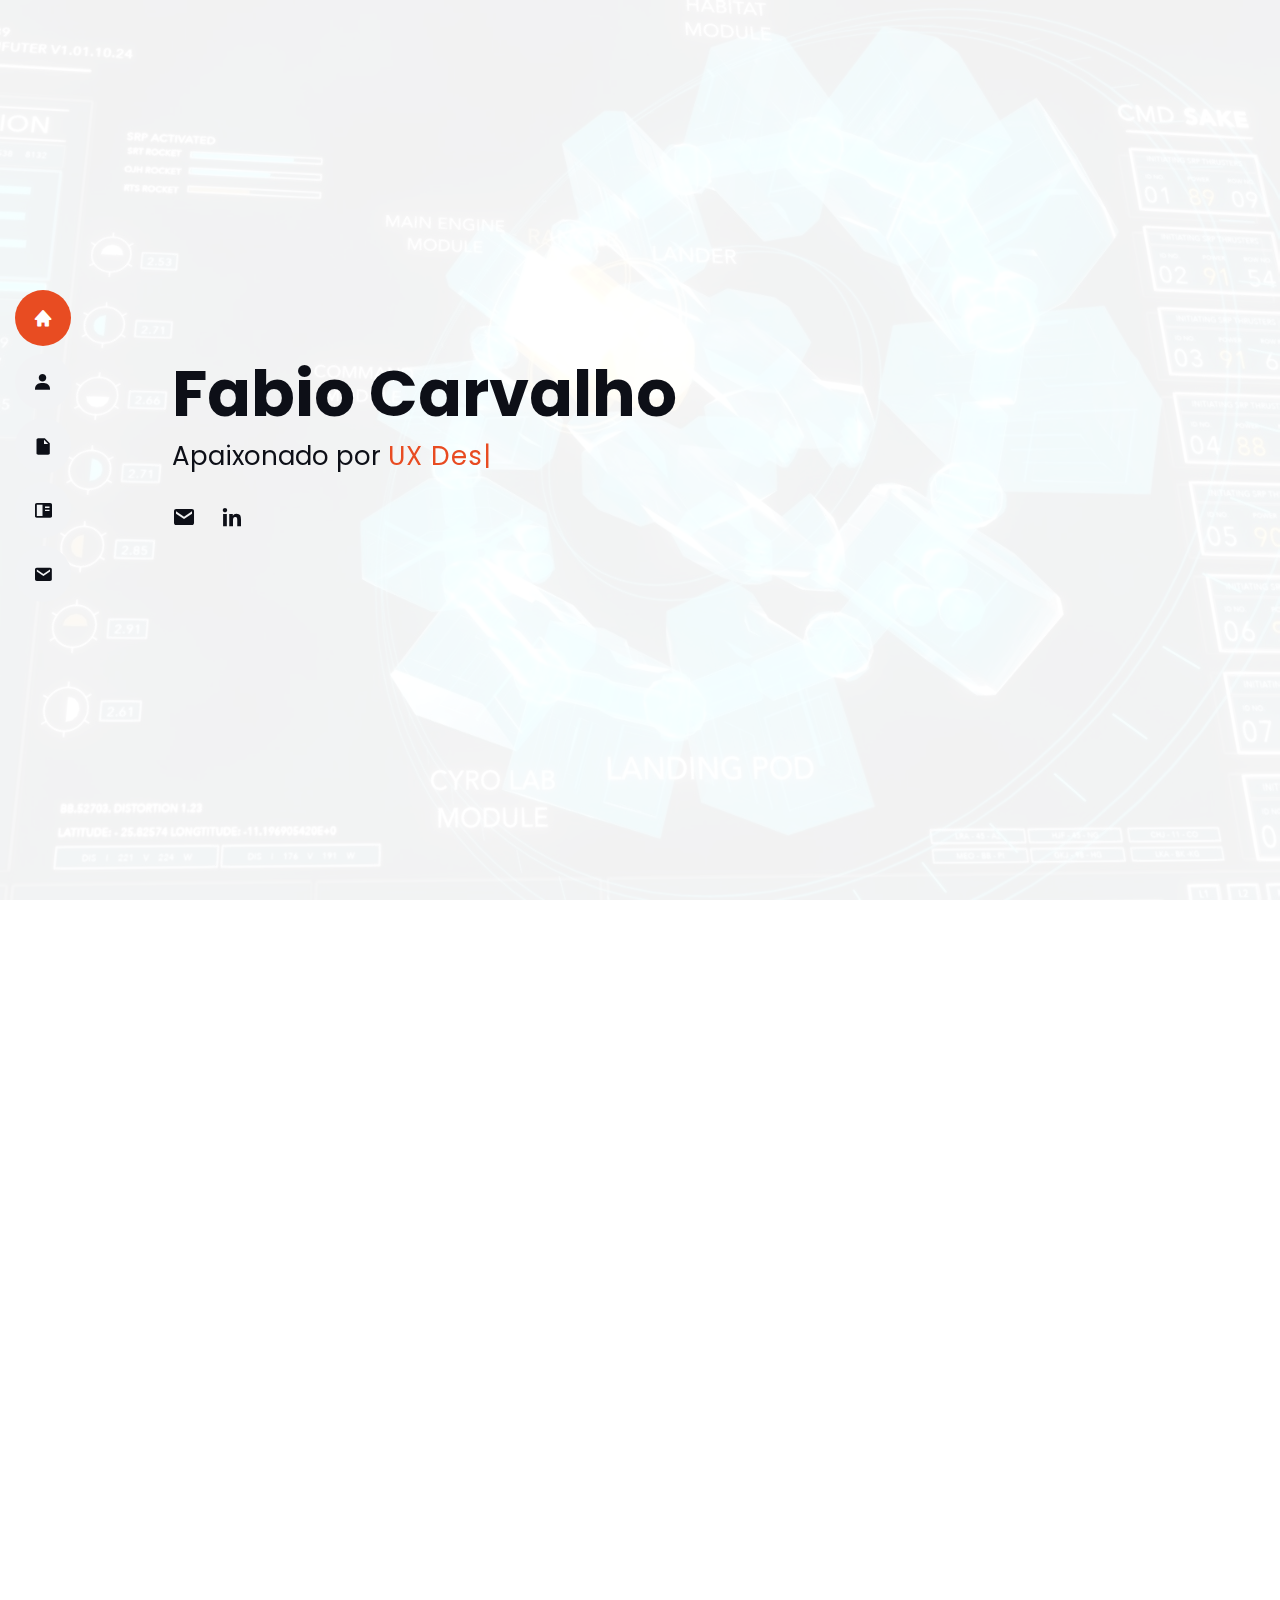
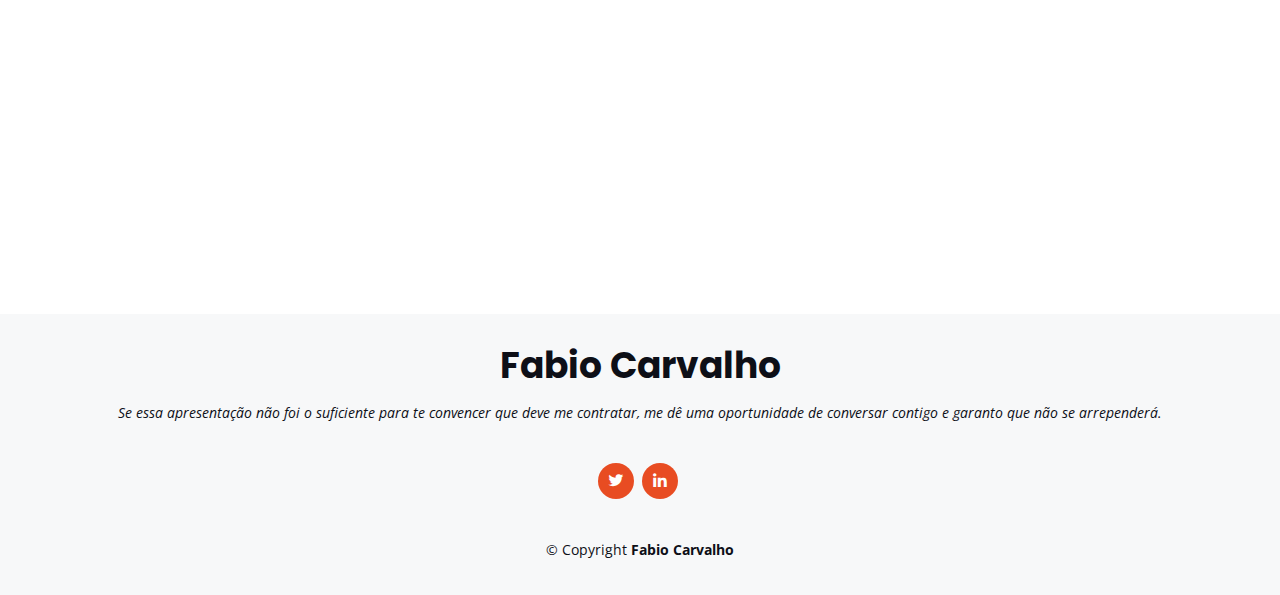
==== commit 3daa7363: "Update index" ====
--- a/index.html
+++ b/index.html
@@ -381,9 +381,8 @@
       <h3>Fabio Carvalho</h3>
       <p>Se essa apresentação não foi o suficiente para te convencer que deve me contratar, me dê uma oportunidade de conversar contigo e garanto que não se arrependerá.</p>
       <div class="social-links">
-        <a href="#" class="twitter"><i class="bx bxl-twitter"></i></a>
-        <a href="#" class="linkedin"><i class="bx bxl-linkedin"></i></a>
-        <a href="#" class="linkedin"><i class="bx bxl-discord-alt"></i></a>
+        <a href="https://twitter.com/Alybaff" id="URL" class="twitter"><i class="bx bxl-twitter"></i></a>
+        <a href="https://www.linkedin.com/in/fabiocarvajo/" class="linkedin"><i class="bx bxl-linkedin"></i></a>
       </div>
       <div class="copyright">
         &copy; Copyright <strong><span>Fabio Carvalho</span></strong>
